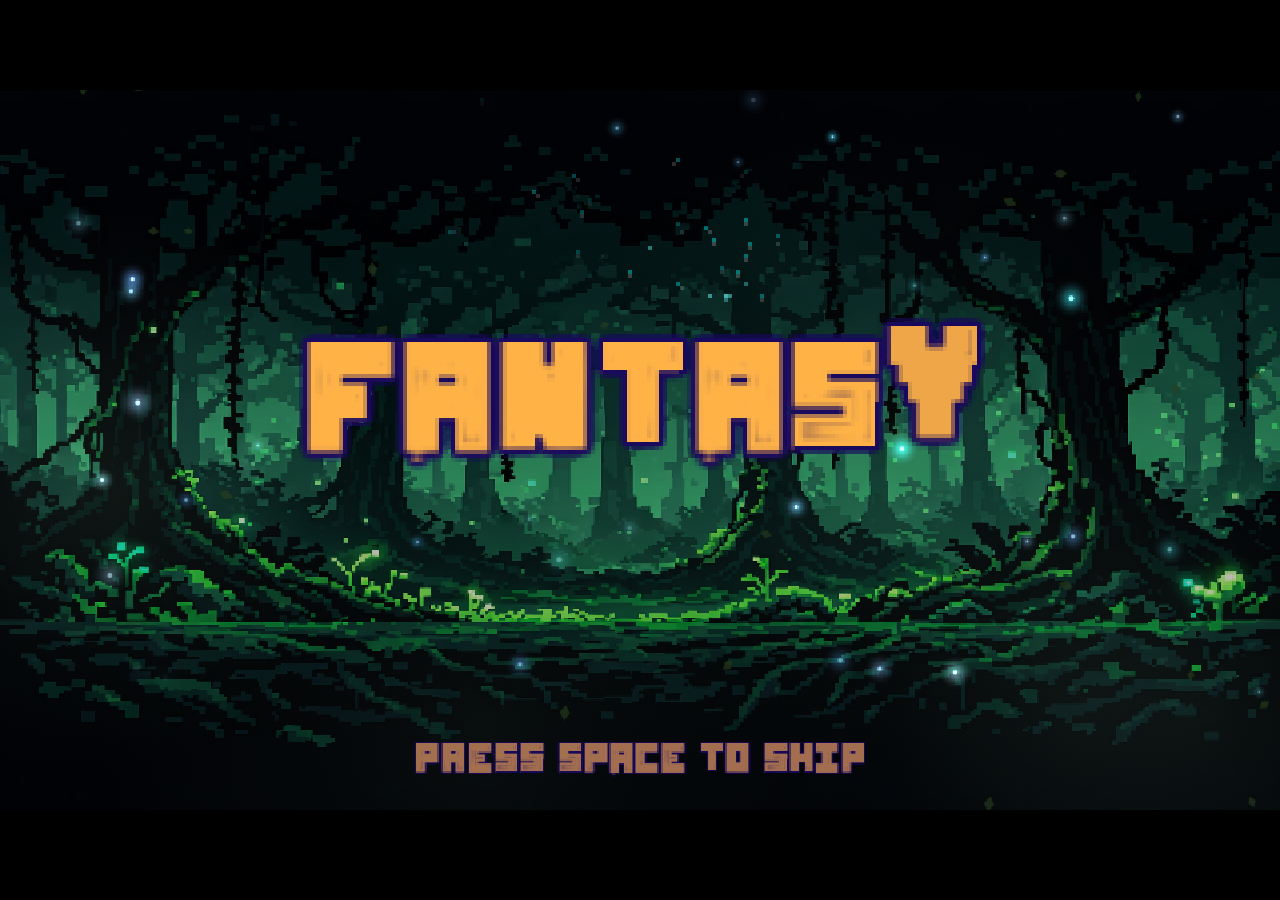
==== index.html @ 8826387a "big bang" ====
<!DOCTYPE html>
<html lang="en">
<head>
    <meta charset="UTF-8">
    <meta name="viewport" content="width=device-width, initial-scale=1.0">
    <title>Fantasy Game</title>
    <link rel="stylesheet" href="css/styles.css">
</head>
<body>
    <canvas id="gameCanvas"></canvas>
    <script type="module" src="js/main.js"></script>
</body>
</html>
---- css/styles.css ----
* {
    margin: 0;
    padding: 0;
    box-sizing: border-box;
}

body {
    background: #000;
    display: flex;
    justify-content: center;
    align-items: center;
    min-height: 100vh;
    overflow: hidden;
}

canvas {
    background: #1a1a2e;
    image-rendering: pixelated;
    cursor: none;
    /* Scale to fit viewport while keeping aspect ratio */
    width: 100vw;
    height: calc(100vw * 9 / 16);
    max-height: 100vh;
    max-width: calc(100vh * 16 / 9);
}
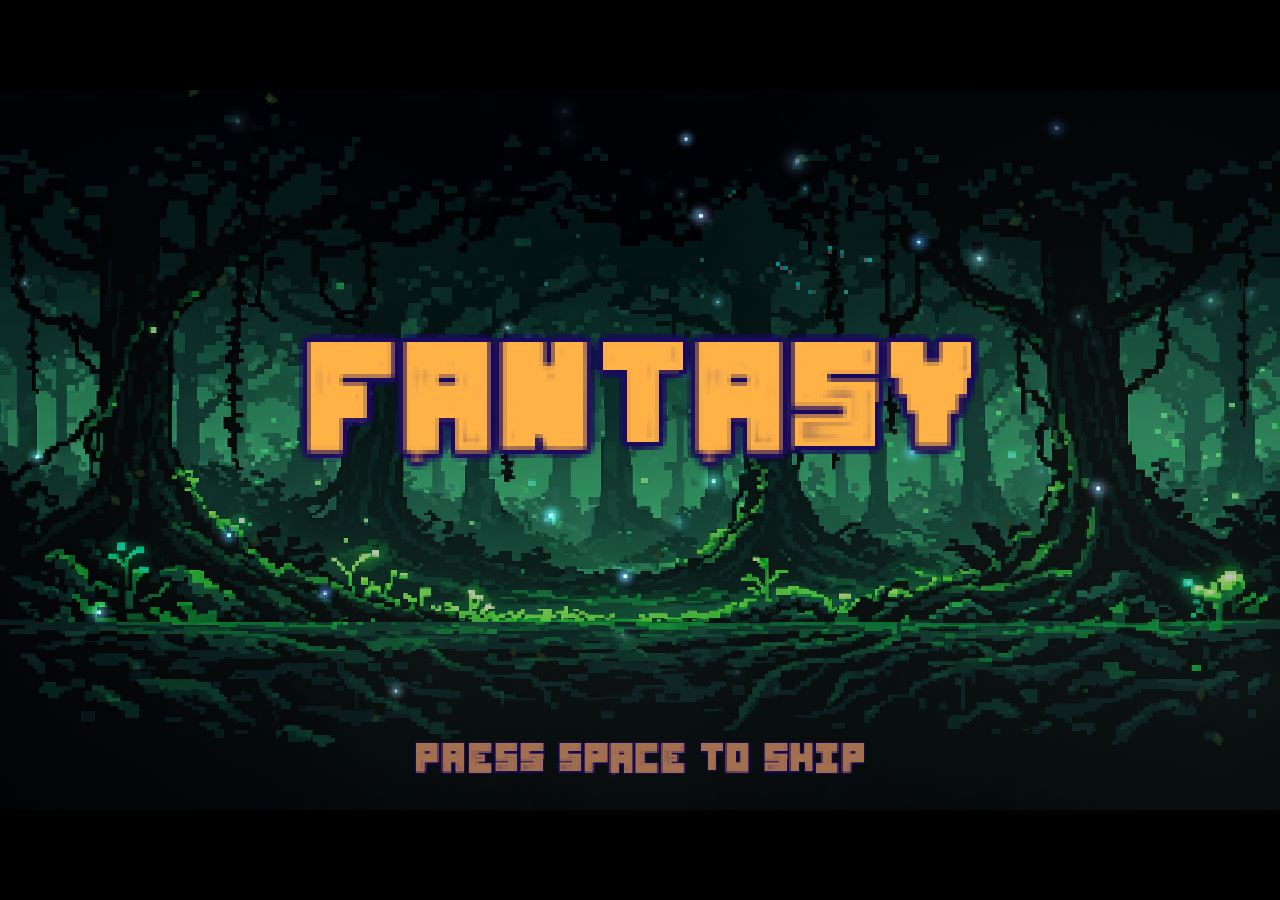
==== commit 2a2db324: "feat: add mobile touch controls and rotate device overlay" ====
--- a/index.html
+++ b/index.html
@@ -2,12 +2,37 @@
 <html lang="en">
 <head>
     <meta charset="UTF-8">
-    <meta name="viewport" content="width=device-width, initial-scale=1.0">
+    <meta name="viewport" content="width=device-width, initial-scale=1.0, maximum-scale=1.0, user-scalable=no">
     <title>Fantasy Game</title>
     <link rel="stylesheet" href="css/styles.css">
 </head>
 <body>
     <canvas id="gameCanvas"></canvas>
+
+    <!-- Mobile: rotate device overlay (portrait mode) -->
+    <div id="rotateOverlay">
+        <div class="rotate-content">
+            <div class="rotate-phone">
+                <div class="phone-body">
+                    <div class="phone-screen"></div>
+                </div>
+                <div class="rotate-arrow">&#x21BB;</div>
+            </div>
+            <p>Ruota il dispositivo</p>
+        </div>
+    </div>
+
+    <!-- Mobile: touch controls -->
+    <div id="mobileControls">
+        <div id="joystickZone" class="joystick-zone">
+            <div id="joystickBase" class="joystick-base">
+                <div id="joystickThumb" class="joystick-thumb"></div>
+            </div>
+        </div>
+        <button id="btnBlock" class="btn-block" aria-label="Block">&#x1F6E1;</button>
+        <div id="fireZone" class="fire-zone"></div>
+    </div>
+
     <script type="module" src="js/main.js"></script>
 </body>
 </html>
--- a/css/styles.css
+++ b/css/styles.css
@@ -11,6 +11,9 @@
     align-items: center;
     min-height: 100vh;
     overflow: hidden;
+    /* Prevent pull-to-refresh and overscroll on mobile */
+    overscroll-behavior: none;
+    touch-action: none;
 }
 
 canvas {
@@ -23,3 +26,184 @@
     max-height: 100vh;
     max-width: calc(100vh * 16 / 9);
 }
+
+/* ══════════════════════════════════════════════
+   ROTATE DEVICE OVERLAY (portrait on mobile)
+   ══════════════════════════════════════════════ */
+
+#rotateOverlay {
+    display: none;
+    position: fixed;
+    inset: 0;
+    z-index: 9999;
+    background: #0a0a1a;
+    justify-content: center;
+    align-items: center;
+    flex-direction: column;
+}
+
+.rotate-content {
+    text-align: center;
+    color: #c0c0ff;
+    font-family: sans-serif;
+}
+
+.rotate-content p {
+    margin-top: 24px;
+    font-size: 22px;
+    letter-spacing: 2px;
+    text-transform: uppercase;
+}
+
+.rotate-phone {
+    display: inline-flex;
+    align-items: center;
+    gap: 12px;
+}
+
+.phone-body {
+    width: 48px;
+    height: 80px;
+    border: 3px solid #c0c0ff;
+    border-radius: 8px;
+    display: flex;
+    align-items: center;
+    justify-content: center;
+    animation: rotatePhone 2s ease-in-out infinite;
+}
+
+.phone-screen {
+    width: 34px;
+    height: 58px;
+    background: #1a1a4e;
+    border-radius: 3px;
+}
+
+.rotate-arrow {
+    font-size: 48px;
+    color: #ffb347;
+    animation: pulseArrow 2s ease-in-out infinite;
+}
+
+@keyframes rotatePhone {
+    0%, 30%  { transform: rotate(0deg); }
+    50%, 80% { transform: rotate(90deg); }
+    100%     { transform: rotate(0deg); }
+}
+
+@keyframes pulseArrow {
+    0%, 100% { opacity: 0.4; }
+    50%      { opacity: 1; }
+}
+
+/* Show rotate overlay on mobile portrait */
+@media (pointer: coarse) and (orientation: portrait) {
+    #rotateOverlay {
+        display: flex !important;
+    }
+    #mobileControls {
+        display: none !important;
+    }
+}
+
+/* ══════════════════════════════════════════════
+   MOBILE TOUCH CONTROLS
+   ══════════════════════════════════════════════ */
+
+#mobileControls {
+    display: none;
+    position: fixed;
+    inset: 0;
+    z-index: 100;
+    pointer-events: none; /* let canvas show through */
+}
+
+/* VIRTUAL JOYSTICK */
+.joystick-zone {
+    position: absolute;
+    left: 0;
+    bottom: 0;
+    width: 45%;
+    height: 100%;
+    pointer-events: auto;
+    touch-action: none;
+}
+
+.joystick-base {
+    position: absolute;
+    left: 24px;
+    bottom: 24px;
+    width: 130px;
+    height: 130px;
+    border-radius: 50%;
+    border: 2px solid rgba(255, 255, 255, 0.2);
+    background: rgba(0, 0, 0, 0.25);
+    display: flex;
+    align-items: center;
+    justify-content: center;
+    pointer-events: none;
+}
+
+.joystick-thumb {
+    width: 52px;
+    height: 52px;
+    border-radius: 50%;
+    background: radial-gradient(circle at 40% 38%, rgba(255, 179, 71, 0.7), rgba(255, 140, 0, 0.45));
+    border: 2px solid rgba(255, 255, 255, 0.4);
+    pointer-events: none;
+    transition: transform 0.05s;
+    will-change: transform;
+}
+
+.joystick-base.active {
+    border-color: rgba(255, 179, 71, 0.5);
+    background: rgba(0, 0, 0, 0.35);
+}
+
+.joystick-base.active .joystick-thumb {
+    background: radial-gradient(circle at 40% 38%, rgba(255, 179, 71, 0.9), rgba(255, 140, 0, 0.7));
+    border-color: rgba(255, 255, 255, 0.6);
+}
+
+/* BLOCK BUTTON */
+.btn-block {
+    position: absolute;
+    right: 16px;
+    bottom: 16px;
+    width: 56px;
+    height: 56px;
+    border: 2px solid rgba(255, 255, 255, 0.35);
+    border-radius: 50%;
+    background: rgba(0, 0, 0, 0.35);
+    color: rgba(255, 255, 255, 0.7);
+    font-size: 24px;
+    display: flex;
+    align-items: center;
+    justify-content: center;
+    pointer-events: auto;
+    touch-action: none;
+    -webkit-user-select: none;
+    user-select: none;
+    outline: none;
+    -webkit-tap-highlight-color: transparent;
+    transition: background 0.08s, border-color 0.08s;
+}
+
+.btn-block.active {
+    background: rgba(100, 180, 255, 0.45);
+    border-color: #64b4ff;
+    color: #fff;
+}
+
+/* FIRE ZONE (right side: tap to aim + shoot) */
+.fire-zone {
+    position: absolute;
+    right: 0;
+    top: 0;
+    width: 55%;
+    height: 100%;
+    pointer-events: auto;
+    touch-action: none;
+    /* push fire zone behind the block button */
+    z-index: -1;
+}
